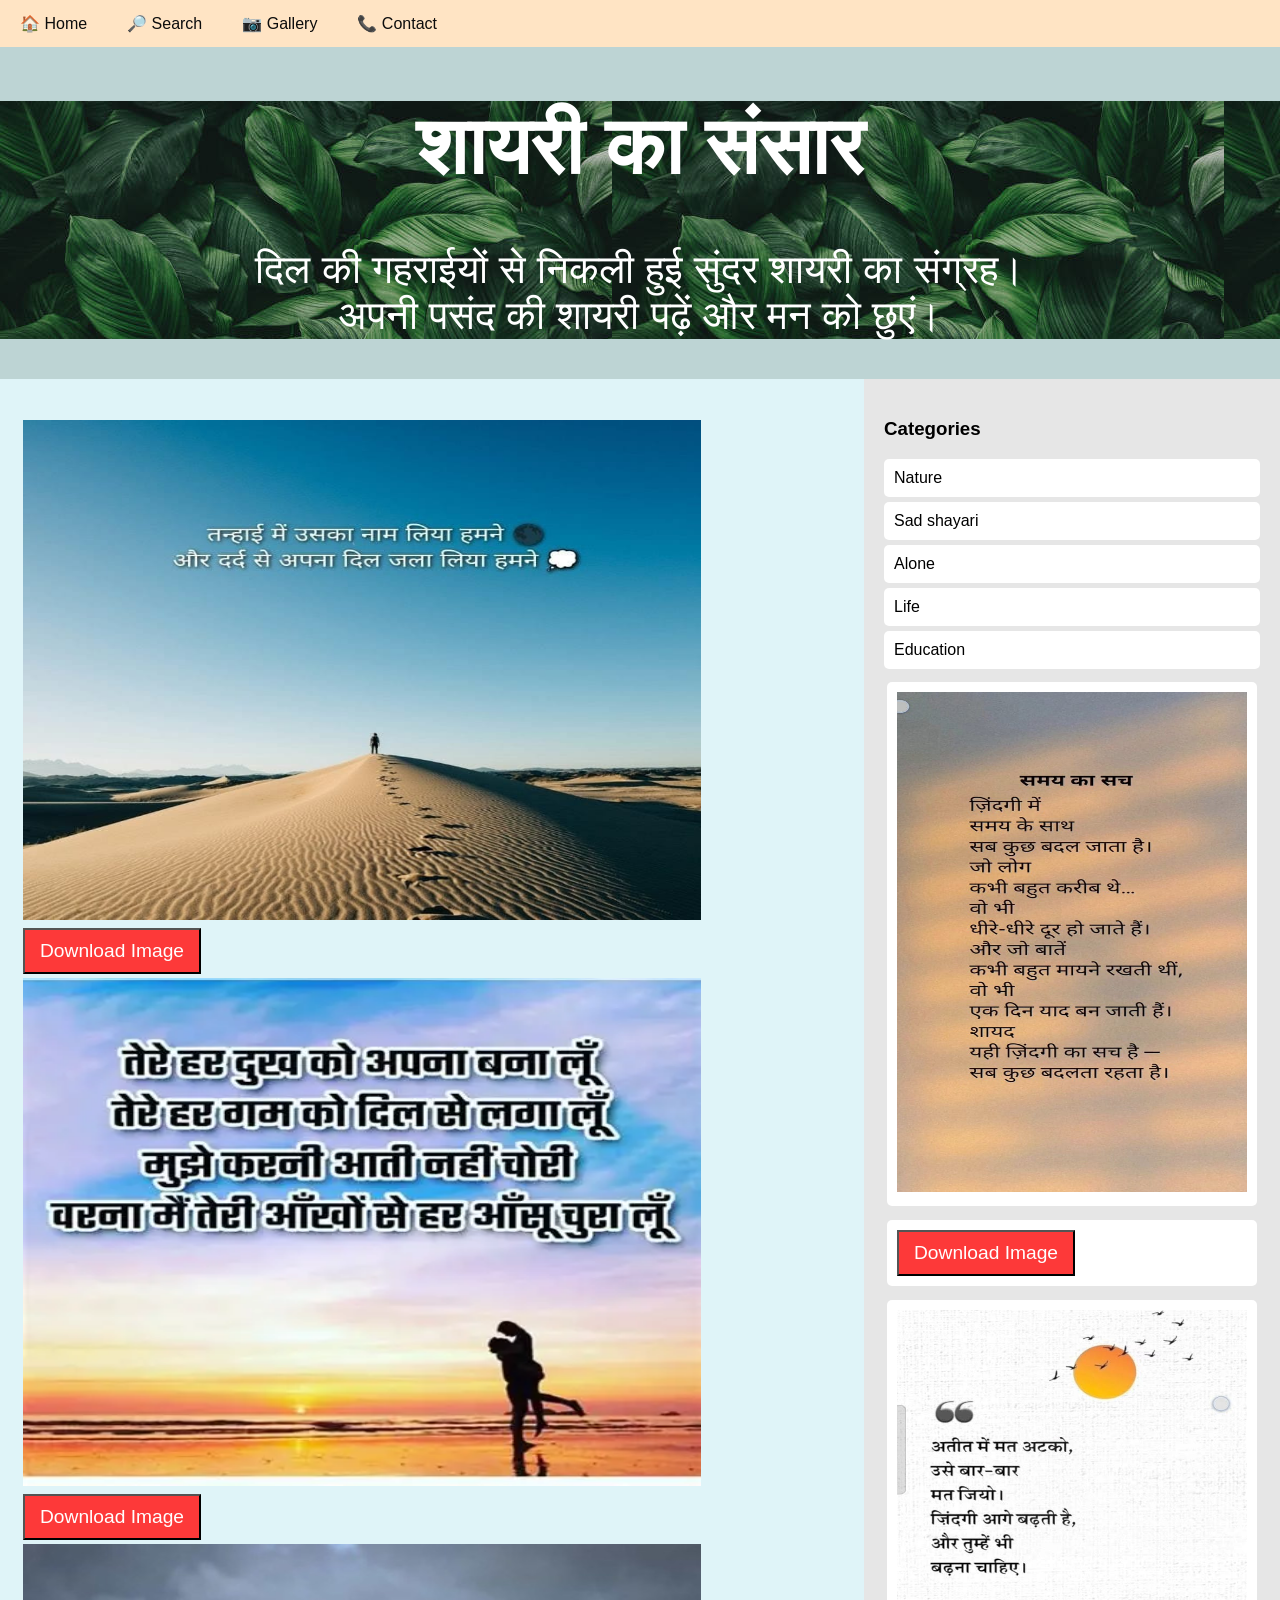
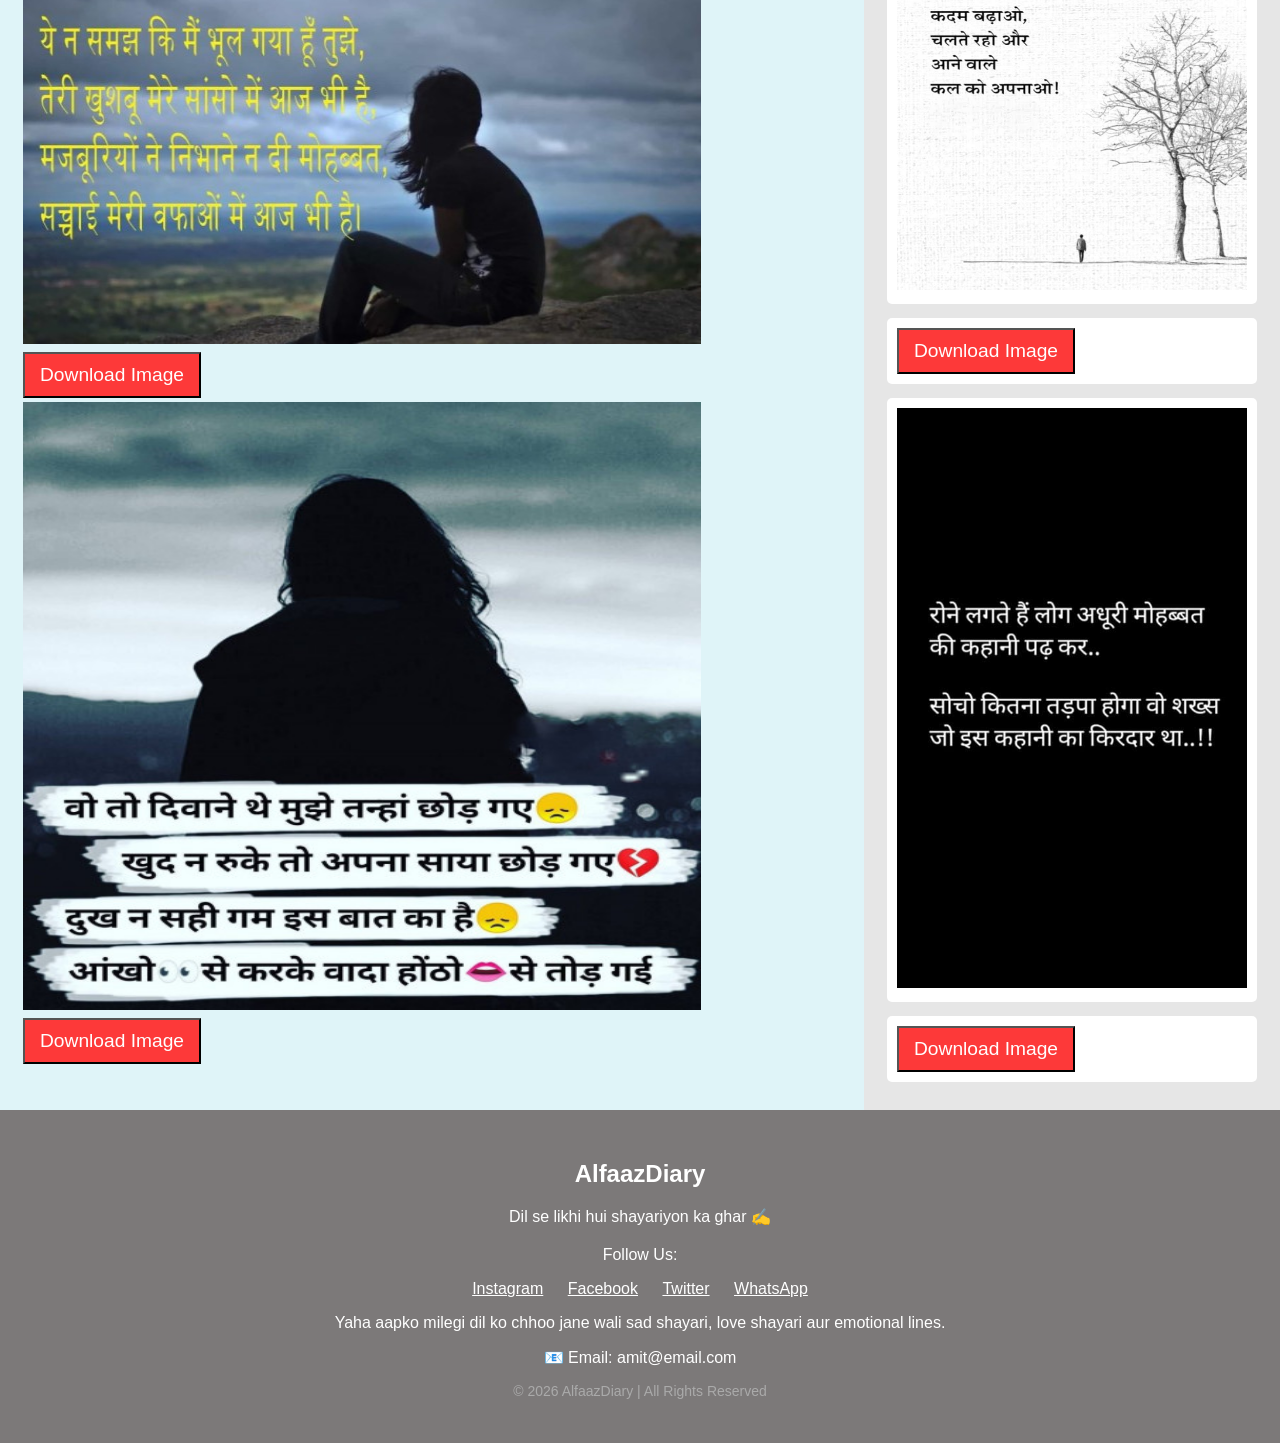
==== Sadshayri.html @ 0b222fb0 "Add files via upload" ====
<!DOCTYPE html>
<html lang="en">

<head>
   <meta name="viewport" content="width=device-width, initial-scale=1.0">
  <link rel="stylesheet" href="sadshayri.css">
</head>

<body>
  <div class="navbar2">
    <a href="index.html">🏠 Home</a>
    <a href="#">🔎 Search</a>
    <a href="#">📷 Gallery</a>
    <a href="#">📞 Contact</a>
  </div>
  <header>
    <h1 class="heading">शायरी का संसार</h1>
    <p class="para">दिल की गहराईयों से निकली हुई सुंदर शायरी का संग्रह।<br>
      अपनी पसंद की शायरी पढ़ें और मन को छुएं।
    </p>

  </header>
  <main>
    <div class="container2">
      <div class="left">
        <div class="sha1">
          <table class="imag">
            <tr>
              <th>
                <a href="sd3.png" target="_blank"> <img src="sd3.png" width="678" height="500"> </a>
              </th>
            </tr>
            <tr>
              <td>
                <a href="sd3.png" download="myimage">
                  <button>Download Image</button></a>
                <!-- <button>Share</button> -->
              </td>
            </tr>
            <br>
            <tr>
              <th>
                <a href="sd4.png" target="_blank"><img src="sd4.png" height="508" width="678"></a>
              </th>
            </tr>
            <tr>
              <td>
                <a href="sd4.png" download="myimage">
                  <button>Download Image</button></a>
                <!-- <button>Share</button> -->
              </td>
            </tr>
            <tr>
              <th>
                <a href="sd5.png" target="_blank"><img src="sd5.png" width="678" height="400"></a>
              </th>
            </tr>
            <tr>
              <td>
                <a href="sd5.png" download="myimage">
                  <button>Download Image </button></a>
                <!-- <button>Share</button> -->
              </td>
            </tr>
            <tr>
              <th>
                <a href="sd6.png" target="_blank"><img src="sd6.png" height="608" width="678"></a>
              </th>
            </tr>
            <tr>
              <td>
                <a href="sd6.png" download="myimage">
                  <button>Download Image</button></a>
                <!-- <button>Share</button> -->
              </td>
            </tr>
          </table>
        </div>
        <br clear="left">
      </div>
      <div class="right">
        <h3>Categories</h3>
        <div class="category">
          <a href="Nature.html">Nature</a>
          <a href="Sadshayri.html">Sad shayari</a>
          <a href="alone.html">Alone</a>
          <a href="life.html">Life</a>
          <a href="#">Education</a>
          <table>
            <tr>
              <th>
                <a href="sd7.png" target="_blank"><img src="sd7.png" height="500" width="350"></a>
              </th>
            <tr>
              <td>
                <a href="sd7.png" download="myimage">
                  <button class="sd">Download Image</button></a>
                <!-- <button class="sd">Share</button> -->
              </td>
            </tr>
            <tr>
              <th>
                <a href="sd8.png" target="_blank"><img src="sd8.png" height="580" width="350"></a>
              </th>
              </th>
            </tr>
            <tr>
              <td>
                <a href="sd8.png" download="myimage">
                  <button class="sd">Download Image</button></a>
                <!-- <button class="sd">Share</button> -->
              </td>
            </tr>
            <tr>
              <th>
                <a href="sd9.png" target="_blank"><img src="sd9.png" height="580" width="350"></a>
              </th>
              </th>
            </tr>
            <tr>
              <td>
                <a href="sd9.png" download="myimage">
                  <button class="sd">Download Image</button></a>
                <!-- <button class="sd">Share</button> -->
              </td>
            </tr>
          </table>
        </div>
  </main>
  <footer style="background:#7c7979; color:#fff; padding:30px 20px; font-family:Arial;">

    <div style="text-align:center; margin-bottom:20px;">
      <h2>AlfaazDiary</h2>
      <p>Dil se likhi hui shayariyon ka ghar ✍️</p>
    </div>
    <!-- <div style="text-align:center; margin-bottom:15px;">
      <a href="webs.html" style="color:#fff; margin:0 10px;">Home</a>
      <a href="#" style="color:#fff; margin:0 10px;">About</a>
      <a href="#" style="color:#fff; margin:0 10px;">Contact</a>
      <a href="#" style="color:#fff; margin:0 10px;">Privacy Policy</a>
    </div> -->
    <div style="text-align:center; margin-bottom:15px;">
      <p>Follow Us:</p>
      <a href="https://www.instagram.com/amityadavp526/" style="color:#fff; margin:0 10px;">Instagram</a>
      <a href="https://www.facebook.com/share/186aU4JSiu/" style="color:#fff; margin:0 10px;">Facebook</a>
      <a href="#" style="color:#fff; margin:0 10px;">Twitter</a>
      <a href="#" style="color:#fff; margin:0 10px;">WhatsApp</a>
    </div>
    <div style="text-align:center; margin-bottom:15px;">
      <p>Yaha aapko milegi dil ko chhoo jane wali sad shayari, love shayari aur emotional lines.</p>
    </div>
    <div style="text-align:center; margin-bottom:15px;">
      <p>📧 Email: amit@email.com</p>
    </div>
    <div style="text-align:center; font-size:14px; color:#aaa;">
      <p>© 2026 AlfaazDiary | All Rights Reserved</p>
    </div>

  </footer>
</body>

</html>
---- sadshayri.css ----
body{
     background-color: rgb(189, 212, 212);
margin:0;
font-family:Arial;
}

.navbar2{
/* background:#333; */
background: bisque;
overflow:hidden;
}

.navbar2 a{
float:left;
color:rgb(12, 12, 12);
text-align:center;
padding:14px 20px;
text-decoration:none;
}

.navbar2 a:hover{
background:#f5eaea;
color:black;
}


.heading{
    text-align: center;
    font-size: 400%;
    color: rgb(255, 255, 255);
}
.para{
    text-align: center;
    font-size: 200%;
    color: rgb(255, 255, 255);
}
header{
    background-image: url(5.png);
    font-size: 20px;
}
button{
    color: white;
    background-color: rgb(253, 57, 57);  
    font-size: 120%;
    padding: 10px 15px;
    cursor: pointer;
}
.container2{
display:flex;
}

.left{
width:70%;
background: #dff4f8;
padding:20px;
}

.right{
width:30%;
background:#e6e6e6;
padding:20px;
}

.category a{
display:block;
padding:10px;
background:white;
margin:5px 0;
text-decoration:none;
color:black;
border-radius:5px;
}

.category a:hover{
background:#ddd;
}
/* .imag th,td:hover{
background:#ddd;
} */
button :hover{
    background:blue;
}
/* .sd{
display: flex;
gap: 10px;  
    
} */
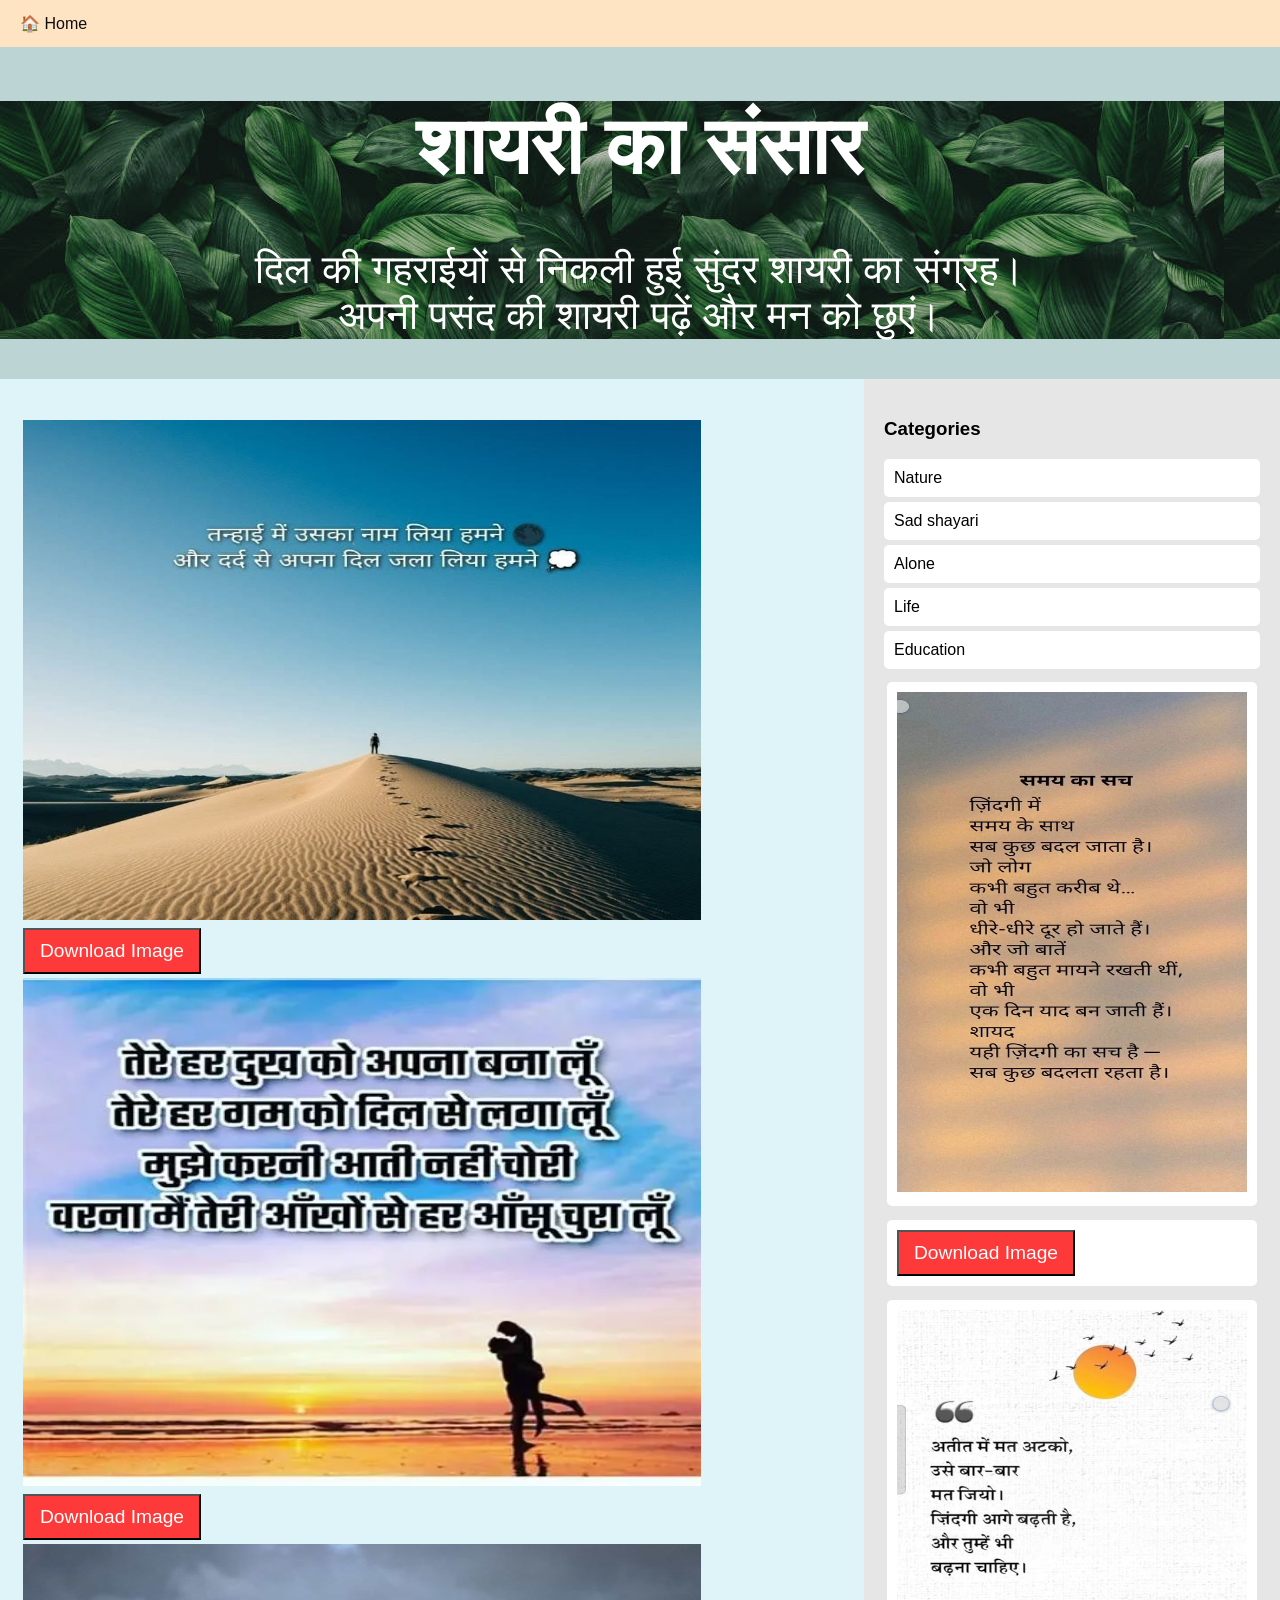
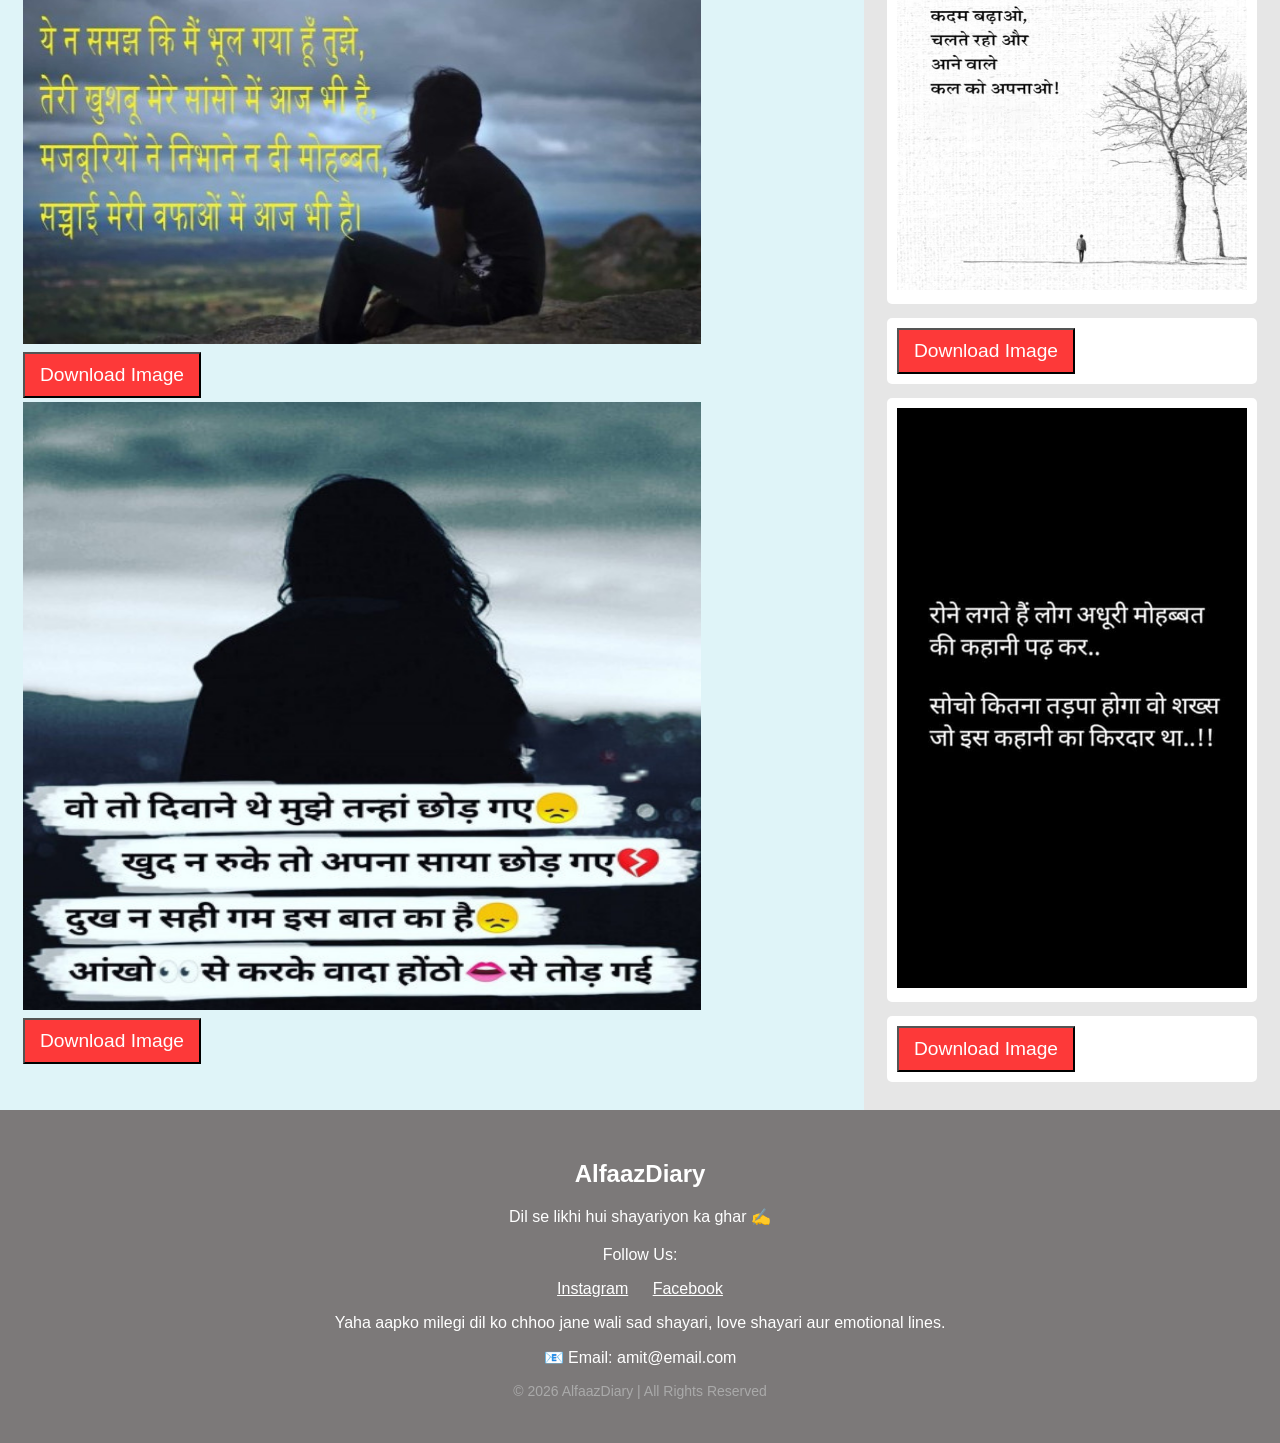
==== commit 03eedb02: "Update Sadshayri.html" ====
--- a/Sadshayri.html
+++ b/Sadshayri.html
@@ -9,9 +9,9 @@
 <body>
   <div class="navbar2">
     <a href="index.html">🏠 Home</a>
-    <a href="#">🔎 Search</a>
+    <!-- <a href="#">🔎 Search</a>
     <a href="#">📷 Gallery</a>
-    <a href="#">📞 Contact</a>
+    <a href="#">📞 Contact</a> -->
   </div>
   <header>
     <h1 class="heading">शायरी का संसार</h1>
@@ -143,8 +143,8 @@
       <p>Follow Us:</p>
       <a href="https://www.instagram.com/amityadavp526/" style="color:#fff; margin:0 10px;">Instagram</a>
       <a href="https://www.facebook.com/share/186aU4JSiu/" style="color:#fff; margin:0 10px;">Facebook</a>
-      <a href="#" style="color:#fff; margin:0 10px;">Twitter</a>
-      <a href="#" style="color:#fff; margin:0 10px;">WhatsApp</a>
+      <!-- <a href="#" style="color:#fff; margin:0 10px;">Twitter</a>
+      <a href="#" style="color:#fff; margin:0 10px;">WhatsApp</a> -->
     </div>
     <div style="text-align:center; margin-bottom:15px;">
       <p>Yaha aapko milegi dil ko chhoo jane wali sad shayari, love shayari aur emotional lines.</p>
@@ -159,4 +159,4 @@
   </footer>
 </body>
 
-</html>+</html>
